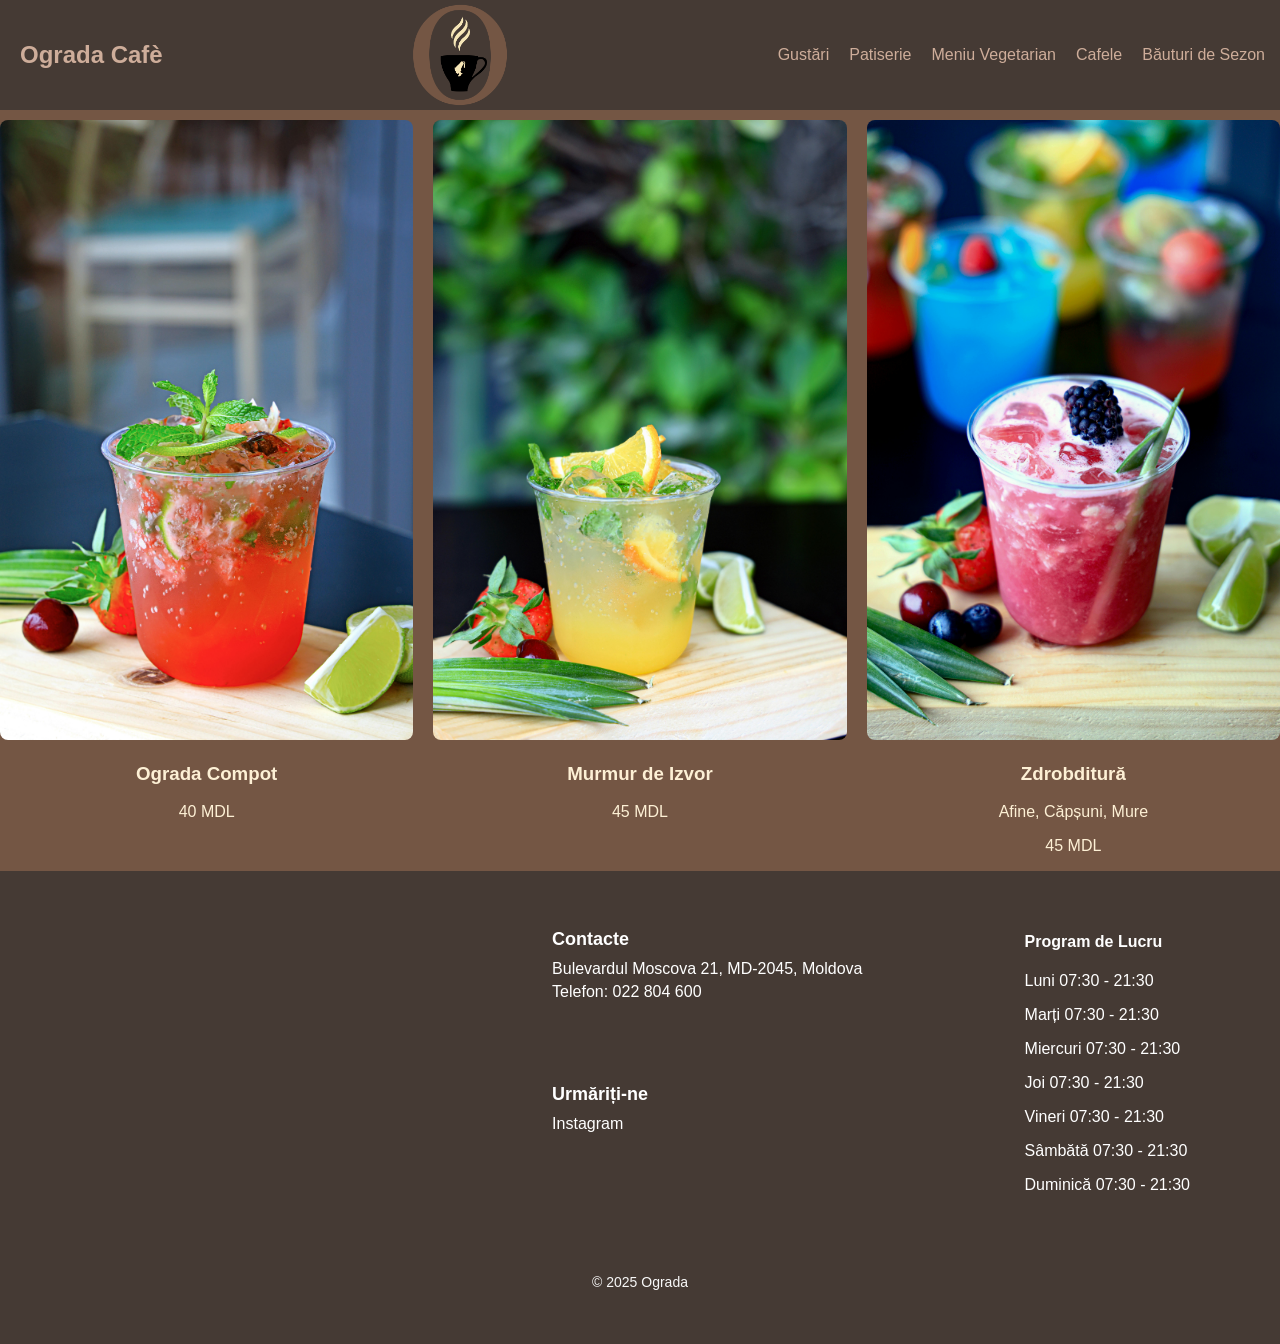
==== bauturi-de-sezon.html @ ec42fa9e "Lab2_CSS" ====
<!DOCTYPE html>
<html lang="ro">
    <head>
        <meta charset="UTF-8">
        <meta name="viewport" content="width=device-width, initial-scale=1.0">
        <title>Ograda Cafè</title>
        <link rel="stylesheet" href="css\bauturi-de-sezon.css">
    </head>
    <body>
        <nav class="navbar">
            
            <h1>Ograda Cafè</h1>
            <div class="logo">
                <img src="images\logo.png" alt="logo" class="logo" width="200">
            </div>
            <ul class="nav-links">
                <li><a href="gustari.html">Gustări</a></li>
                <li><a href="patiserie.html">Patiserie</a></li>
                <li><a href="meniu-vegetarian.html">Meniu Vegetarian</a></li>
                <li><a href="cafele.html">Cafele</a></li>
                <li><a href="bauturi-de-sezon.html">Băuturi de Sezon</a></li>
            </ul>
        </nav>
        
        <main class="bauturi-de-sezon">
            <div class="menu-item">
                <img src="images\sezon\Compot.jpg" alt="Compot" class="menu-image" width="200">
                <h3>Ograda Compot</h3>
                <p>40 MDL</p>
            </div>

            <div class="menu-item">
                <img src="images\sezon\Mojito.jpg" alt="Mojito" class="menu-image" width="200">
                <h3>Murmur de Izvor</h3>
                <p>45 MDL</p>
            </div>

            <div class="menu-item">
                <img src="images\sezon\Shake.jpg" alt="Shake" class="menu-image" width="200">
                <h3>Zdrobditură</h3>
                <p>Afine, Căpșuni, Mure </p>
                <p>45 MDL</p>
            </div>
            </main>
</body>

<footer>
    <div class="footer-content">
        <div class="map">
            <iframe src="https://www.google.com/maps/embed?pb=!1m18!1m12!1m3!1d2718.112623796016!2d28.862653776846276!3d47.0576410257239!2m3!1f0!2f0!3f0!3m2!1i1024!2i768!4f13.1!3m3!1m2!1s0x40c97dae7e72e179%3A0x1f72622eb4521f!2sOgrada%20Caf%C3%A9!5e0!3m2!1sen!2s!4v1741111198922!5m2!1sen!2s" width="300" height="300" style="border:0;" allowfullscreen="" loading="lazy" referrerpolicy="no-referrer-when-downgrade"></iframe>
        </div>
        <div class="contact-info">
            <h3>Contacte</h3>
            <p>Bulevardul Moscova 21, MD-2045, Moldova</p>
            <p>Telefon: 022 804 600</p>


            <div class="social-media">
                <h3>Urmăriți-ne</h3>
                <p><a href="https://www.instagram.com/cafe.ograda/?hl=en">Instagram</a></p>
            </div>
        </div>
                <div class="program">
                <h4>Program de Lucru</h4>
                <p>Luni             07:30 - 21:30</p>
                <p>Marți            07:30 - 21:30</p>
                <p>Miercuri         07:30 - 21:30</p>
                <p>Joi              07:30 - 21:30</p>
                <p>Vineri           07:30 - 21:30</p>
                <p>Sâmbătă          07:30 - 21:30</p>
                <p>Duminică         07:30 - 21:30</p>
                </div>
    </div>
    <div class="footer-bottom">
        <p>&copy; 2025 Ograda</p>
    </div>
</footer>

</body>
</html>
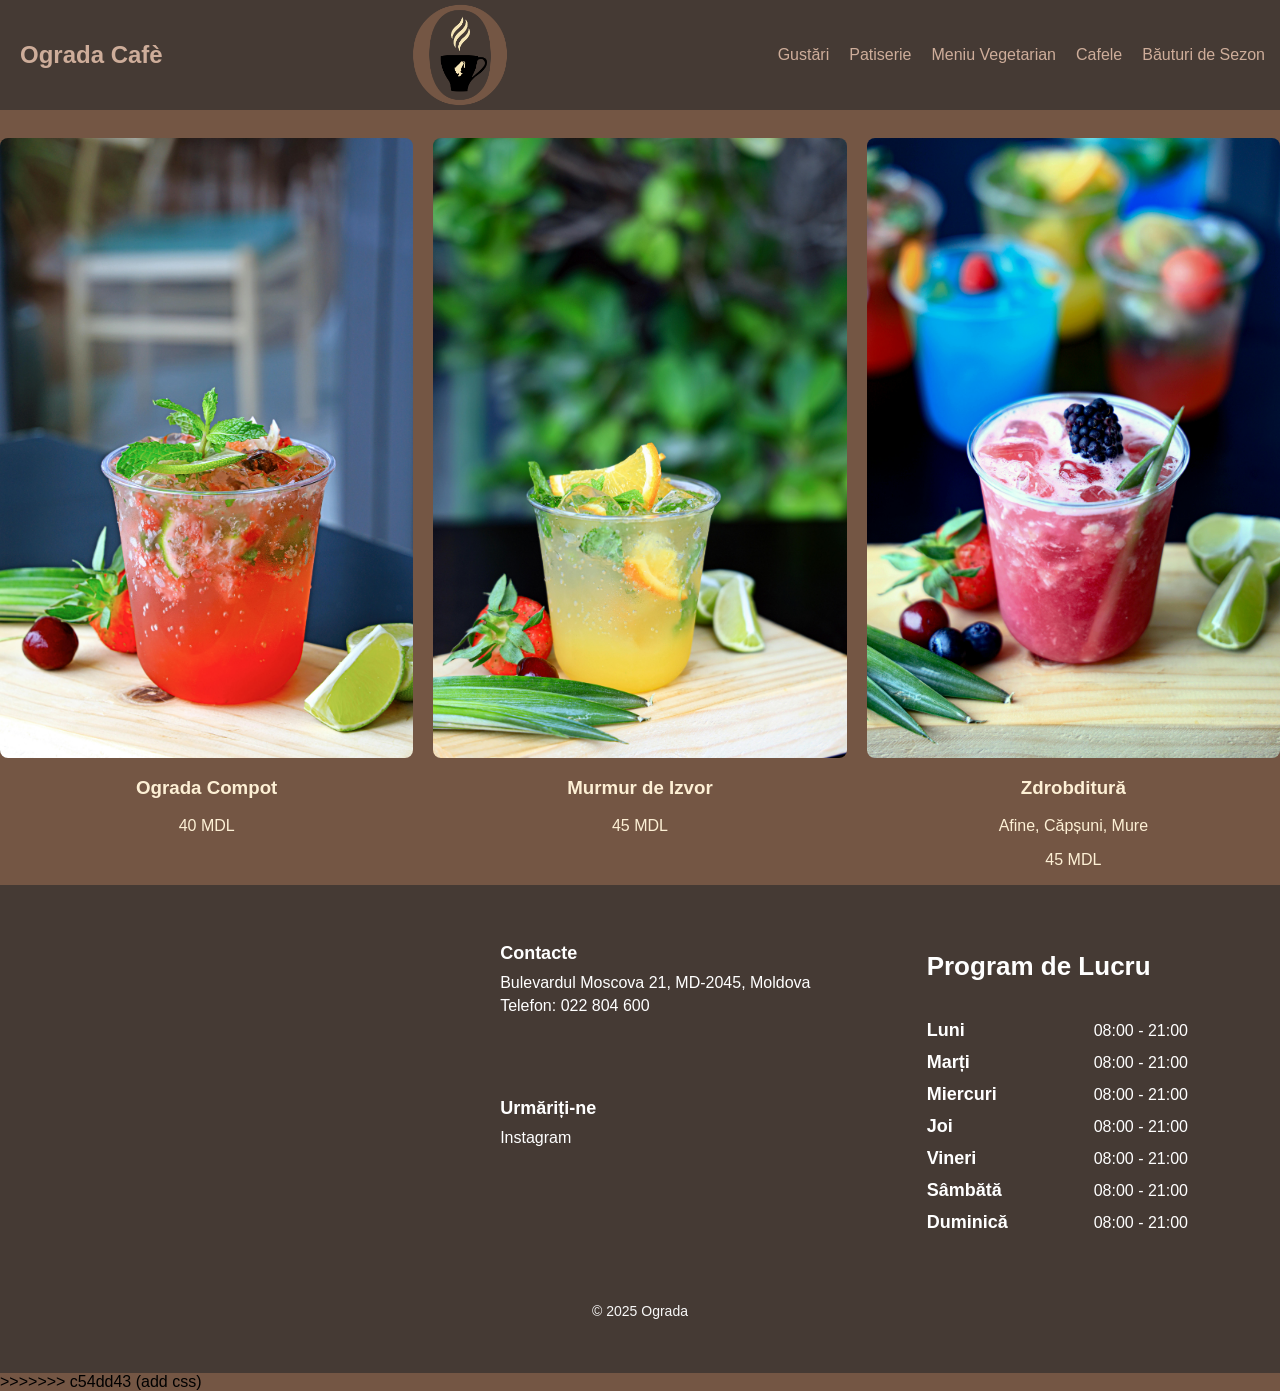
==== commit 1f4c2bee: "add css" ====
--- a/bauturi-de-sezon.html
+++ b/bauturi-de-sezon.html
@@ -1,3 +1,5 @@
+<<<<<<< HEAD
+=======
 <!DOCTYPE html>
 <html lang="ro">
     <head>
@@ -11,7 +13,9 @@
             
             <h1>Ograda Cafè</h1>
             <div class="logo">
+                <a href="index.html">
                 <img src="images\logo.png" alt="logo" class="logo" width="200">
+                </a>
             </div>
             <ul class="nav-links">
                 <li><a href="gustari.html">Gustări</a></li>
@@ -60,16 +64,39 @@
                 <p><a href="https://www.instagram.com/cafe.ograda/?hl=en">Instagram</a></p>
             </div>
         </div>
-                <div class="program">
-                <h4>Program de Lucru</h4>
-                <p>Luni             07:30 - 21:30</p>
-                <p>Marți            07:30 - 21:30</p>
-                <p>Miercuri         07:30 - 21:30</p>
-                <p>Joi              07:30 - 21:30</p>
-                <p>Vineri           07:30 - 21:30</p>
-                <p>Sâmbătă          07:30 - 21:30</p>
-                <p>Duminică         07:30 - 21:30</p>
-                </div>
+        <div class="program">
+            <h3>Program de Lucru</h3>
+            <table>
+                <tr>
+                    <th>Luni</th>
+                    <td>08:00 - 21:00</td>
+                </tr>
+                <tr>
+                    <th>Marți</th>
+                    <td>08:00 - 21:00</td>
+                </tr>
+                <tr>
+                    <th>Miercuri</th>
+                    <td>08:00 - 21:00</td>
+                </tr>
+                <tr>
+                    <th>Joi</th>
+                    <td>08:00 - 21:00</td>
+                </tr>
+                <tr>
+                    <th>Vineri</th>
+                    <td>08:00 - 21:00</td>
+                </tr>
+                <tr>
+                    <th>Sâmbătă</th>
+                    <td>08:00 - 21:00</td>
+                </tr>
+                <tr>
+                    <th>Duminică</th>
+                    <td>08:00 - 21:00</td>
+                </tr>
+            </table>
+        </div>
     </div>
     <div class="footer-bottom">
         <p>&copy; 2025 Ograda</p>
@@ -77,4 +104,5 @@
 </footer>
 
 </body>
-</html>+</html>
+>>>>>>> c54dd43 (add css)
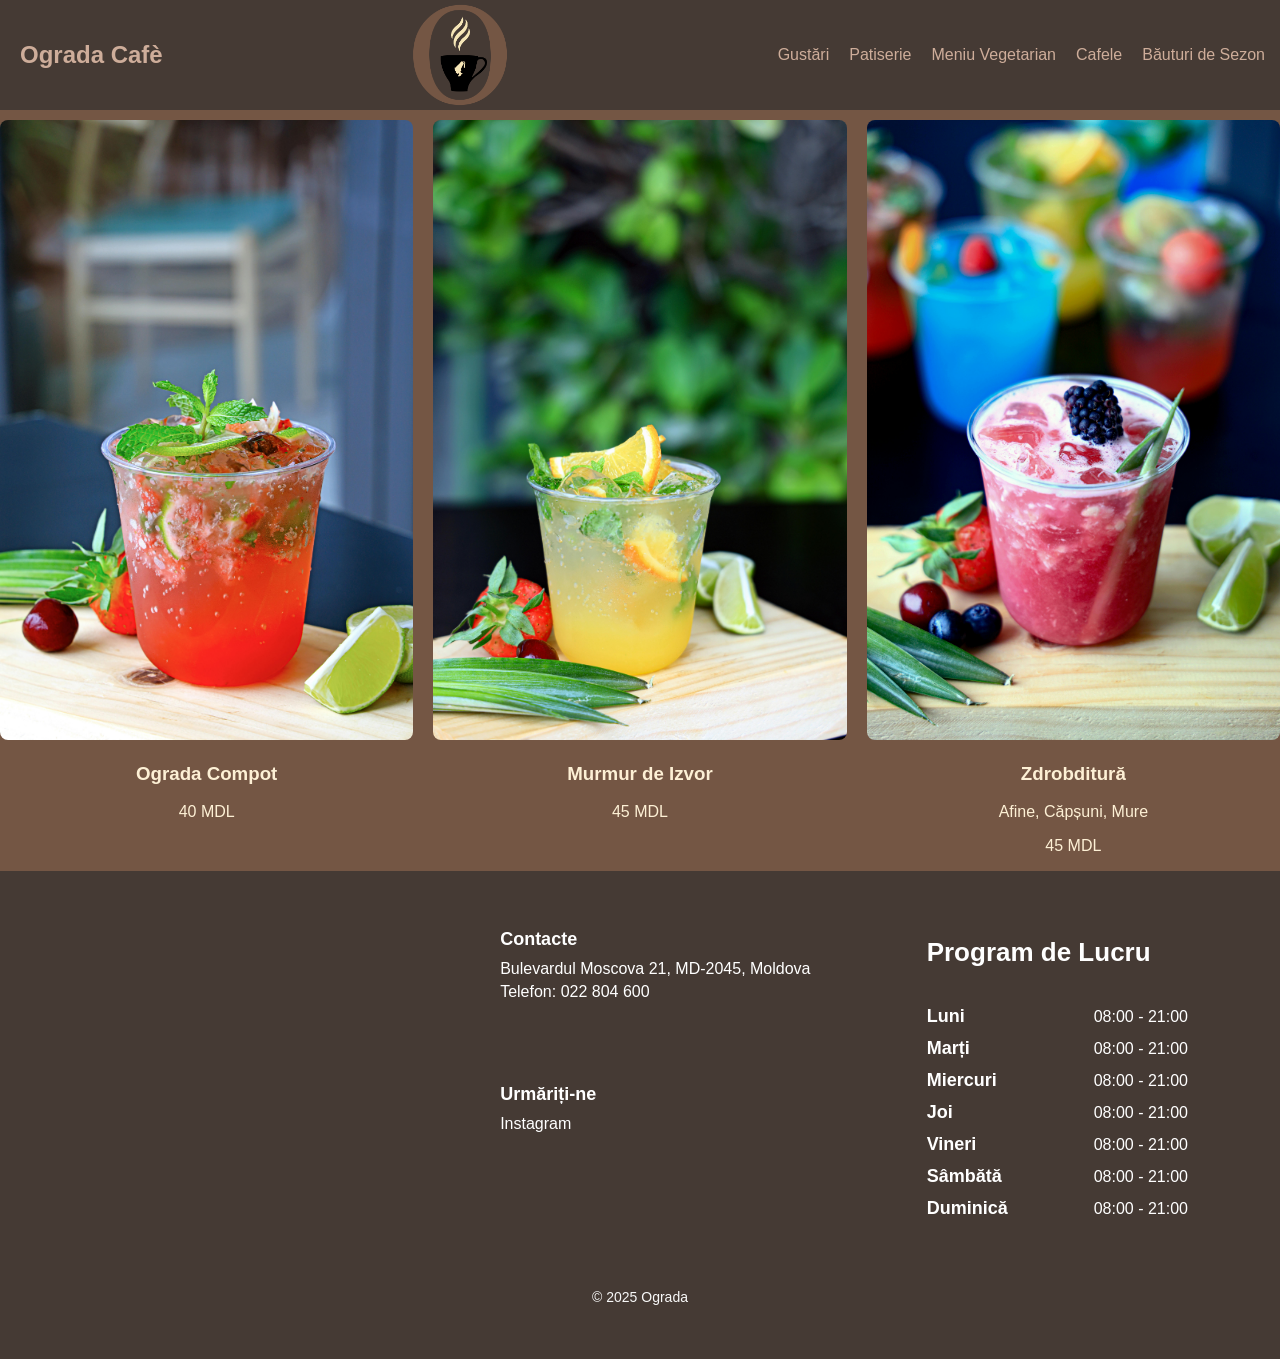
==== commit c54dd431: "add css" ====
--- a/bauturi-de-sezon.html
+++ b/bauturi-de-sezon.html
@@ -1,5 +1,3 @@
-<<<<<<< HEAD
-=======
 <!DOCTYPE html>
 <html lang="ro">
     <head>
@@ -104,5 +102,4 @@
 </footer>
 
 </body>
-</html>
->>>>>>> c54dd43 (add css)
+</html>
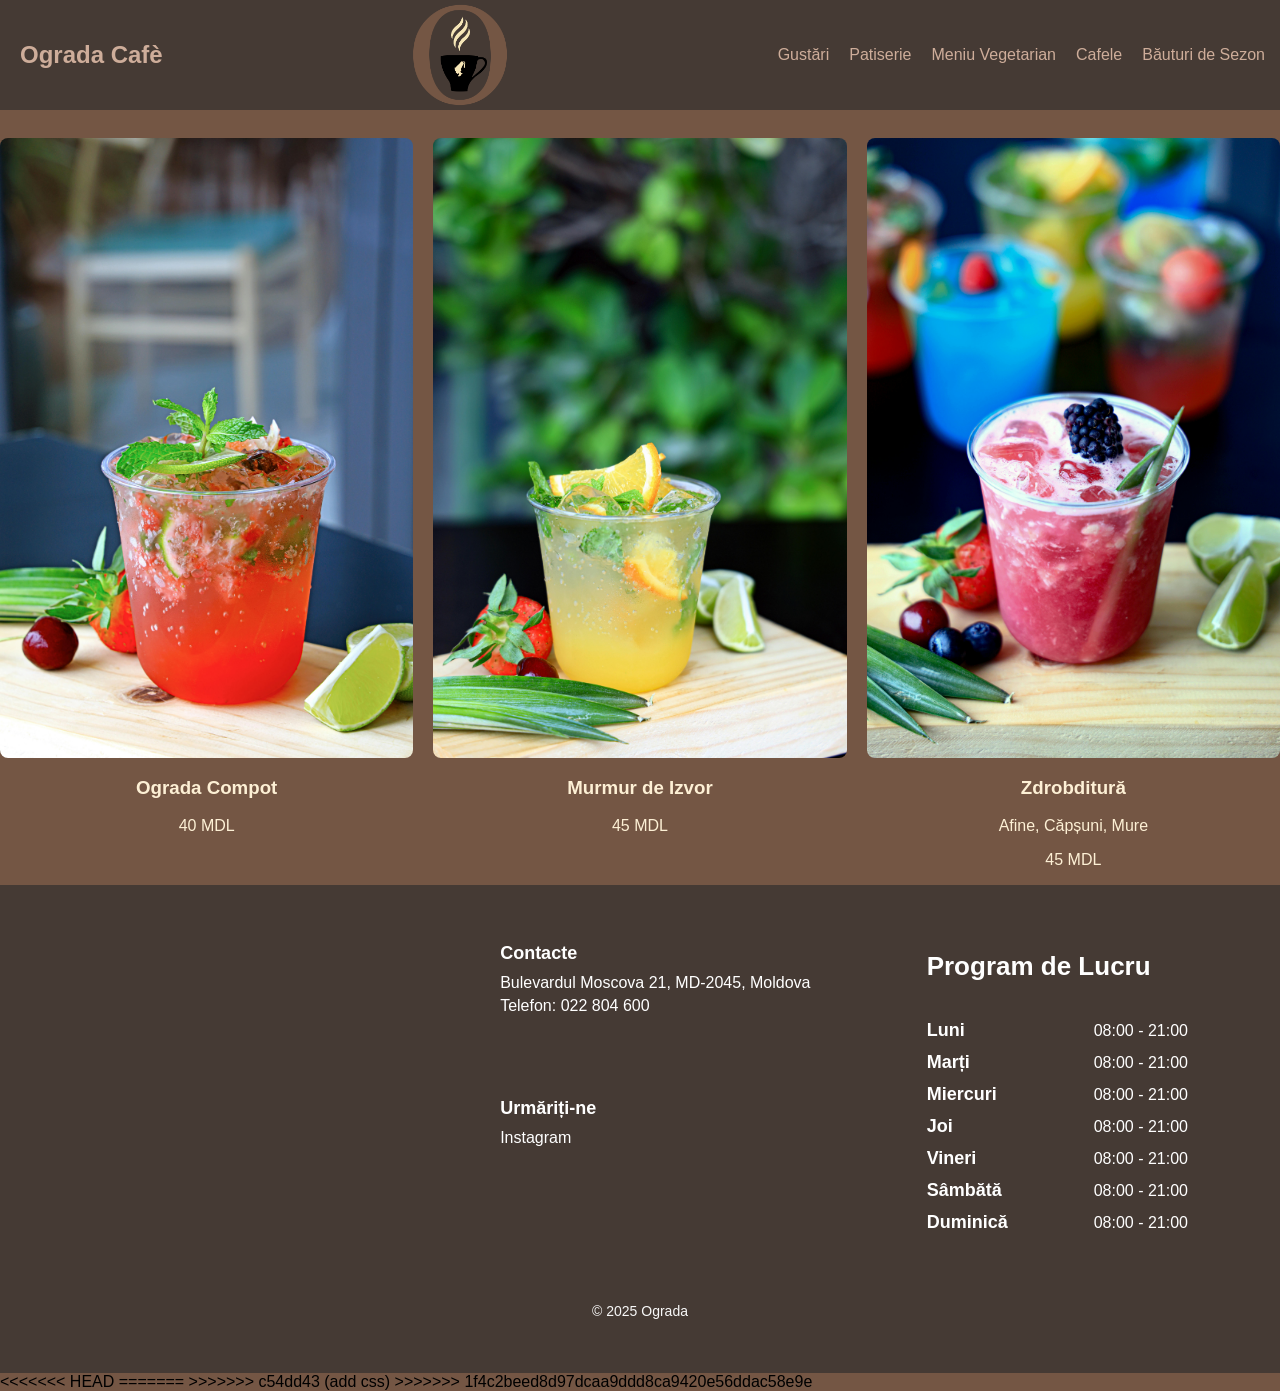
==== commit 9dec4edb: "Merge branch 'lab2' of https://github.com/CristiMocreac/TWeb into lab2" ====
--- a/bauturi-de-sezon.html
+++ b/bauturi-de-sezon.html
@@ -1,3 +1,8 @@
+<<<<<<< HEAD
+=======
+<<<<<<< HEAD
+=======
+>>>>>>> 1f4c2beed8d97dcaa9ddd8ca9420e56ddac58e9e
 <!DOCTYPE html>
 <html lang="ro">
     <head>
@@ -102,4 +107,9 @@
 </footer>
 
 </body>
-</html>+<<<<<<< HEAD
+</html>
+=======
+</html>
+>>>>>>> c54dd43 (add css)
+>>>>>>> 1f4c2beed8d97dcaa9ddd8ca9420e56ddac58e9e
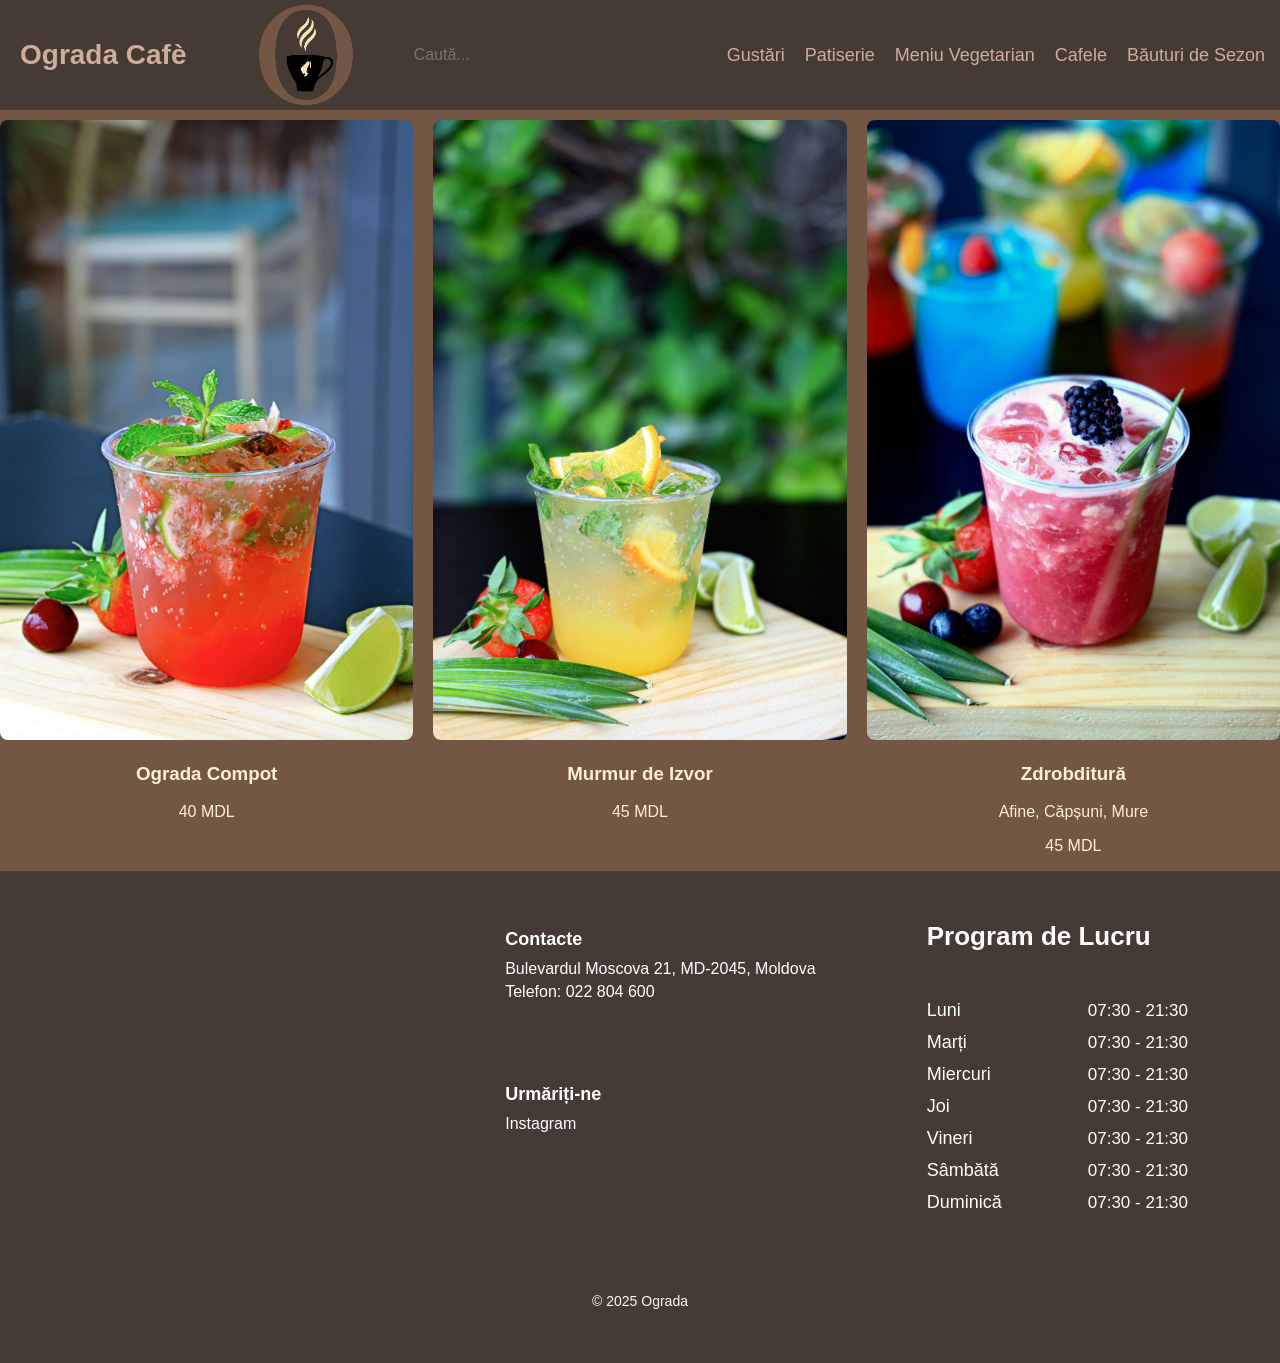
==== commit 642dfef7: "js" ====
--- a/bauturi-de-sezon.html
+++ b/bauturi-de-sezon.html
@@ -1,8 +1,3 @@
-<<<<<<< HEAD
-=======
-<<<<<<< HEAD
-=======
->>>>>>> 1f4c2beed8d97dcaa9ddd8ca9420e56ddac58e9e
 <!DOCTYPE html>
 <html lang="ro">
     <head>
@@ -12,22 +7,8 @@
         <link rel="stylesheet" href="css\bauturi-de-sezon.css">
     </head>
     <body>
-        <nav class="navbar">
-            
-            <h1>Ograda Cafè</h1>
-            <div class="logo">
-                <a href="index.html">
-                <img src="images\logo.png" alt="logo" class="logo" width="200">
-                </a>
-            </div>
-            <ul class="nav-links">
-                <li><a href="gustari.html">Gustări</a></li>
-                <li><a href="patiserie.html">Patiserie</a></li>
-                <li><a href="meniu-vegetarian.html">Meniu Vegetarian</a></li>
-                <li><a href="cafele.html">Cafele</a></li>
-                <li><a href="bauturi-de-sezon.html">Băuturi de Sezon</a></li>
-            </ul>
-        </nav>
+        <div id="navbar-container"></div>
+        <script src="js\navbar.js"></script>
         
         <main class="bauturi-de-sezon">
             <div class="menu-item">
@@ -51,65 +32,8 @@
             </main>
 </body>
 
-<footer>
-    <div class="footer-content">
-        <div class="map">
-            <iframe src="https://www.google.com/maps/embed?pb=!1m18!1m12!1m3!1d2718.112623796016!2d28.862653776846276!3d47.0576410257239!2m3!1f0!2f0!3f0!3m2!1i1024!2i768!4f13.1!3m3!1m2!1s0x40c97dae7e72e179%3A0x1f72622eb4521f!2sOgrada%20Caf%C3%A9!5e0!3m2!1sen!2s!4v1741111198922!5m2!1sen!2s" width="300" height="300" style="border:0;" allowfullscreen="" loading="lazy" referrerpolicy="no-referrer-when-downgrade"></iframe>
-        </div>
-        <div class="contact-info">
-            <h3>Contacte</h3>
-            <p>Bulevardul Moscova 21, MD-2045, Moldova</p>
-            <p>Telefon: 022 804 600</p>
-
-
-            <div class="social-media">
-                <h3>Urmăriți-ne</h3>
-                <p><a href="https://www.instagram.com/cafe.ograda/?hl=en">Instagram</a></p>
-            </div>
-        </div>
-        <div class="program">
-            <h3>Program de Lucru</h3>
-            <table>
-                <tr>
-                    <th>Luni</th>
-                    <td>08:00 - 21:00</td>
-                </tr>
-                <tr>
-                    <th>Marți</th>
-                    <td>08:00 - 21:00</td>
-                </tr>
-                <tr>
-                    <th>Miercuri</th>
-                    <td>08:00 - 21:00</td>
-                </tr>
-                <tr>
-                    <th>Joi</th>
-                    <td>08:00 - 21:00</td>
-                </tr>
-                <tr>
-                    <th>Vineri</th>
-                    <td>08:00 - 21:00</td>
-                </tr>
-                <tr>
-                    <th>Sâmbătă</th>
-                    <td>08:00 - 21:00</td>
-                </tr>
-                <tr>
-                    <th>Duminică</th>
-                    <td>08:00 - 21:00</td>
-                </tr>
-            </table>
-        </div>
-    </div>
-    <div class="footer-bottom">
-        <p>&copy; 2025 Ograda</p>
-    </div>
-</footer>
+<div id="footer-container"></div>
+<script src="js/footer.js"></script>
 
 </body>
-<<<<<<< HEAD
-</html>
-=======
-</html>
->>>>>>> c54dd43 (add css)
->>>>>>> 1f4c2beed8d97dcaa9ddd8ca9420e56ddac58e9e
+</html>
